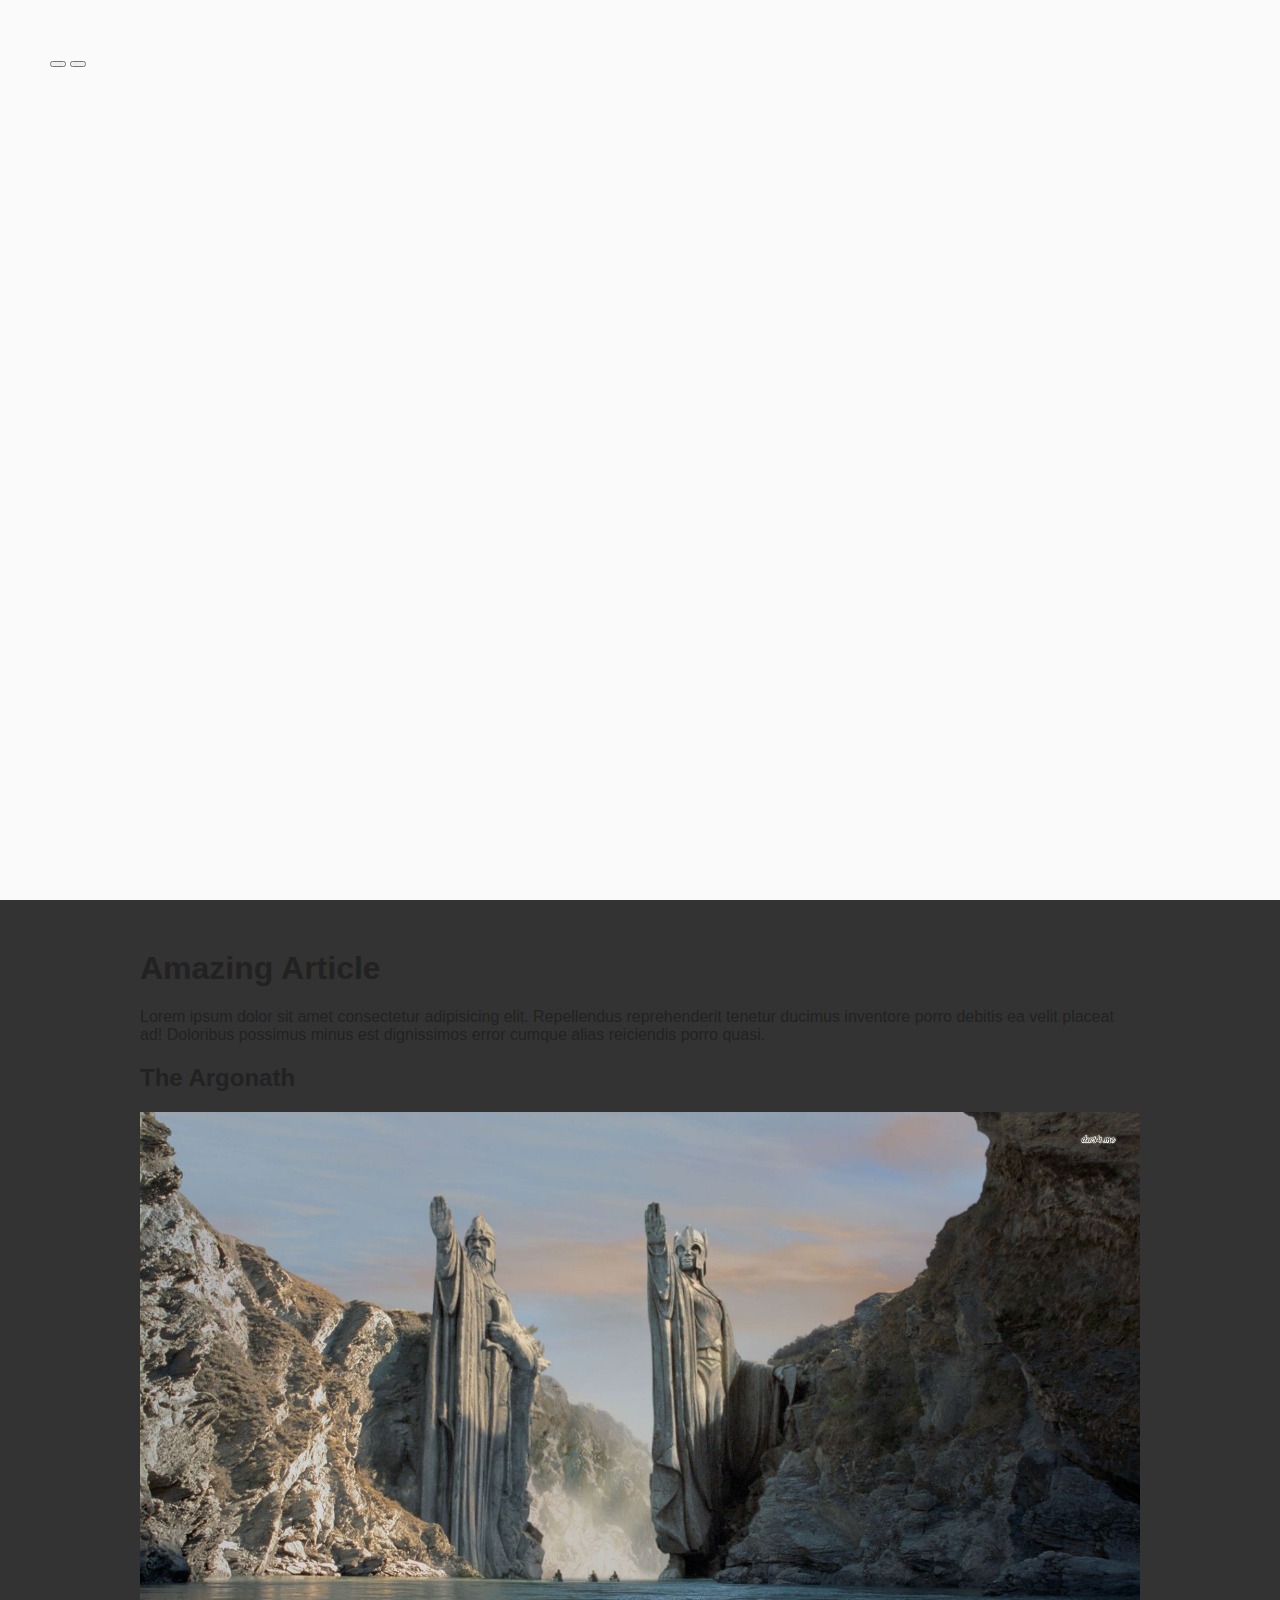
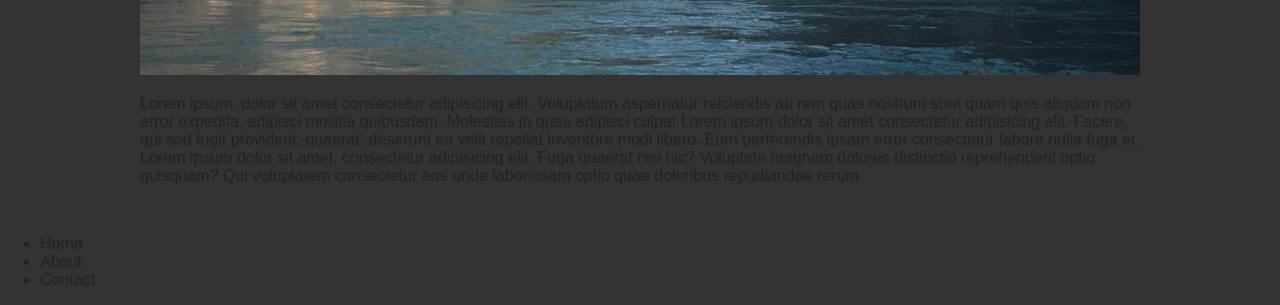
==== 3_rotatingnavigation/index.html @ 197903d6 "project 3 init" ====
<!DOCTYPE html>
<html lang="en">
  <head>
    <meta charset="UTF-8" />
    <meta name="viewport" content="width=device-width, initial-scale=1.0" />
    <title>Rotating Navigation</title>
    <link rel="stylesheet" href="./styles.css" />
  </head>
  <body>
    <div class="container">
      <div class="circle-container">
        <div class="circle">
          <button id="close">
            <i class="fas fa-times"></i>
          </button>
          <button id="open">
            <i class="fas fa-bars"></i>
          </button>
        </div>
      </div>
    </div>
    <main class="content">
      <section>
        <h1>Amazing Article</h1>
        <p>
          Lorem ipsum dolor sit amet consectetur adipisicing elit. Repellendus
          reprehenderit tenetur ducimus inventore porro debitis ea velit placeat
          ad! Doloribus possimus minus est dignissimos error cumque alias
          reiciendis porro quasi.
        </p>
      </section>
      <section>
        <h2>The Argonath</h2>
        <img src="./media/theargonath.jpg" alt="The argonath" />
        <p>
          Lorem ipsum, dolor sit amet consectetur adipisicing elit. Voluptatum
          aspernatur reiciendis ab rem quas nostrum sunt quam quis aliquam non
          error expedita, adipisci mollitia quibusdam. Molestias in quae
          adipisci culpa! Lorem ipsum dolor sit amet consectetur adipisicing
          elit. Facere, qui sed fugit provident, quaerat, deserunt ea velit
          repellat inventore modi libero. Eum perferendis ipsam error
          consectetur labore nulla fuga et. Lorem ipsum dolor sit amet,
          consectetur adipisicing elit. Fuga quaerat nisi hic? Voluptate magnam
          dolores distinctio reprehenderit optio quisquam? Qui voluptatem
          consectetur eos unde laboriosam optio quae doloribus repudiandae
          rerum.
        </p>
      </section>
    </main>
    <nav>
      <ul>
        <li>Home</li>
        <li>About</li>
        <li>Contact</li>
      </ul>
    </nav>
  </body>
  <script src="./main.js"></script>
</html>
---- 3_rotatingnavigation/styles.css ----
* {
  box-sizing: border-box;
}

body {
  font-family: sans-serif;
  background-color: #333;
  color: #222;
  overflow-x: hidden;
  margin: 0;
}

.container {
  background-color: #fafafa;
  transform-origin: top left;
  transition: transform 0.5s linear;
  width: 100vw;
  min-height: 100vh;
  padding: 50px;
}

.content img {
  max-width: 100%;
}

.content {
  max-width: 1000px;
  margin: 50px auto;
}
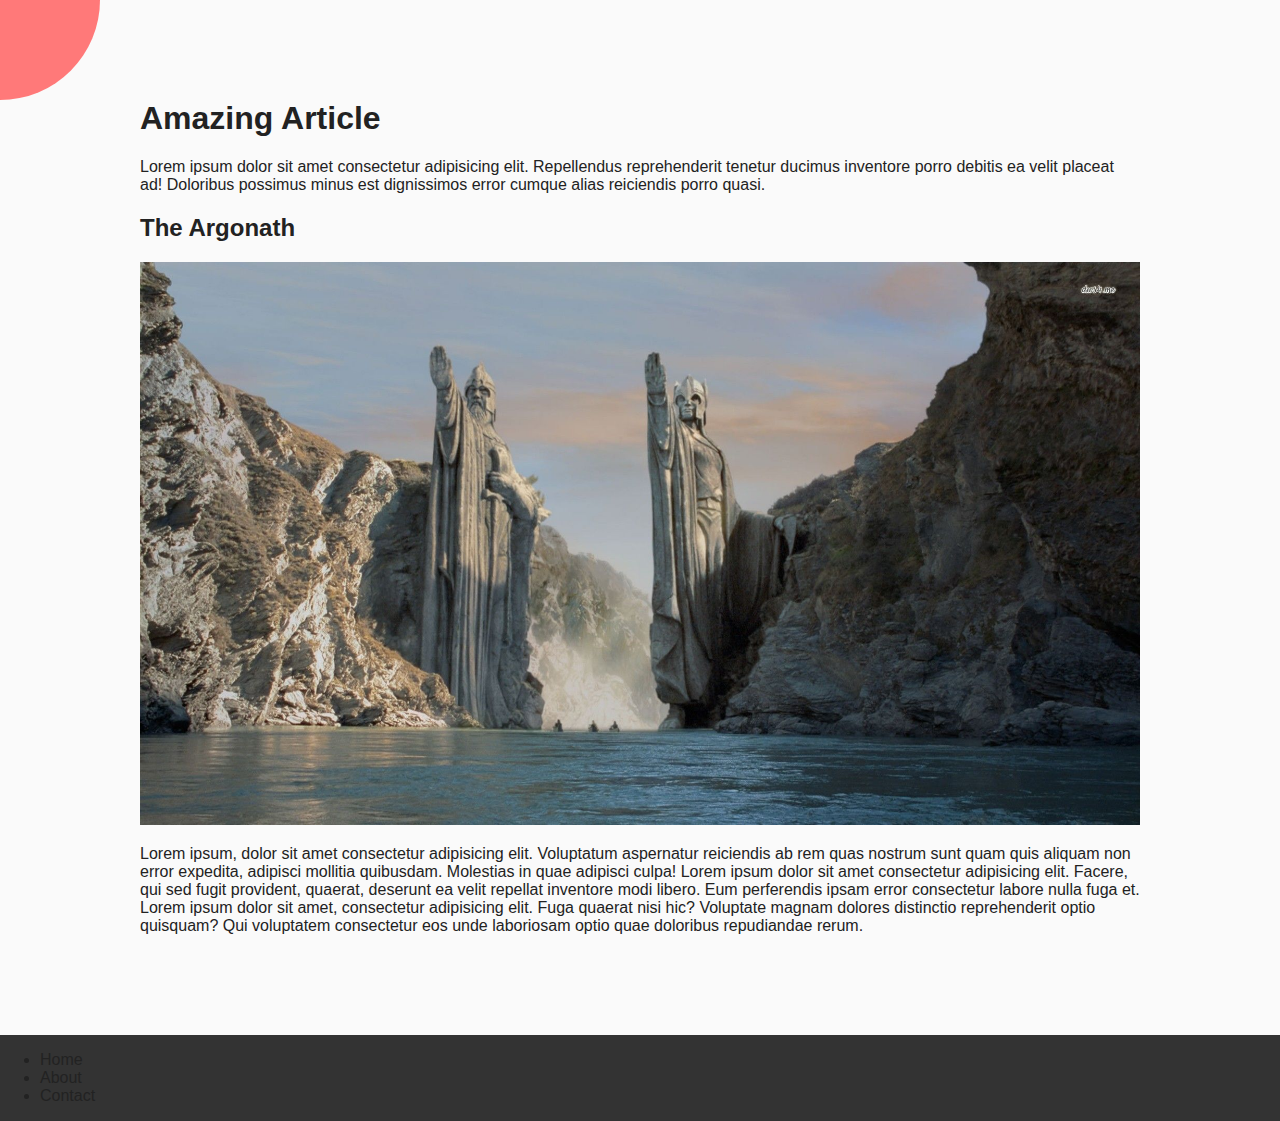
==== commit d80c6fee: "styles adding" ====
--- a/3_rotatingnavigation/index.html
+++ b/3_rotatingnavigation/index.html
@@ -18,9 +18,8 @@
           </button>
         </div>
       </div>
-    </div>
-    <main class="content">
-      <section>
+
+      <main class="content">
         <h1>Amazing Article</h1>
         <p>
           Lorem ipsum dolor sit amet consectetur adipisicing elit. Repellendus
@@ -28,8 +27,7 @@
           ad! Doloribus possimus minus est dignissimos error cumque alias
           reiciendis porro quasi.
         </p>
-      </section>
-      <section>
+
         <h2>The Argonath</h2>
         <img src="./media/theargonath.jpg" alt="The argonath" />
         <p>
@@ -45,8 +43,8 @@
           consectetur eos unde laboriosam optio quae doloribus repudiandae
           rerum.
         </p>
-      </section>
-    </main>
+      </main>
+    </div>
     <nav>
       <ul>
         <li>Home</li>
--- a/3_rotatingnavigation/styles.css
+++ b/3_rotatingnavigation/styles.css
@@ -19,6 +19,47 @@
   padding: 50px;
 }
 
+.circle-container {
+  position: fixed;
+  top: -100px;
+  left: -100px;
+}
+
+.circle {
+  background-color: #ff7979;
+  height: 200px;
+  width: 200px;
+  border-radius: 50%;
+  position: relative;
+  transition: transform 0.5s linear;
+}
+
+.circle button {
+  cursor: pointer;
+  position: absolute;
+  top: 50%;
+  left: 50%;
+  height: 100px;
+  background: transparent;
+  border: 0;
+  font-size: 26px;
+  color: #fff;
+}
+
+.circle button:focus {
+  outline: none;
+}
+
+.circle button#open {
+  left: 60%;
+}
+
+.circle button#close {
+  top: 60%;
+  transform: rotate(90deg);
+  transform-origin: top left;
+}
+
 .content img {
   max-width: 100%;
 }
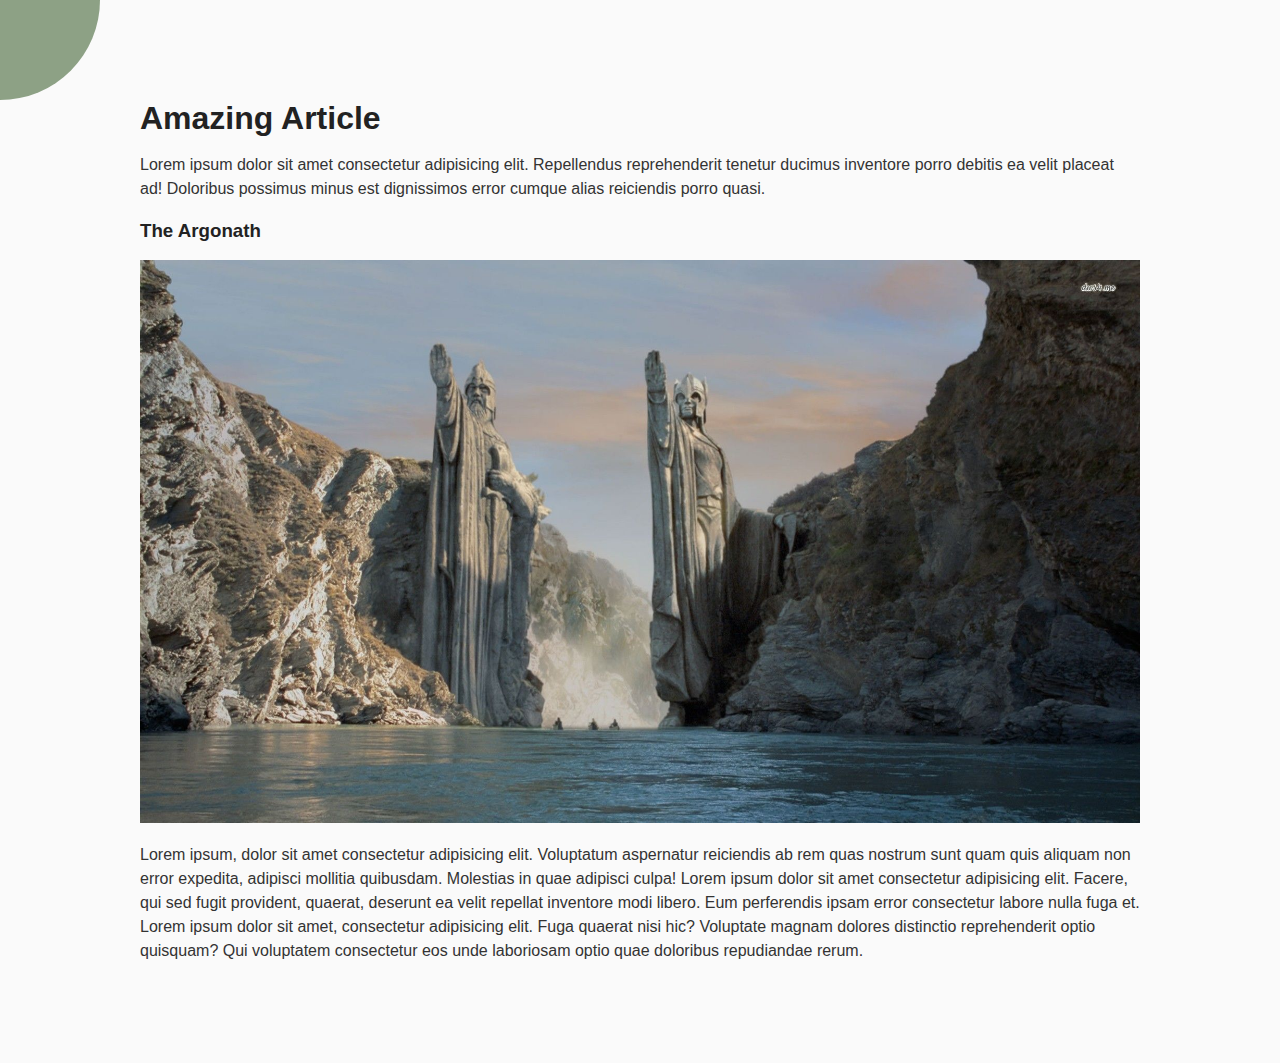
==== commit 05acf8bf: "finished project" ====
--- a/3_rotatingnavigation/index.html
+++ b/3_rotatingnavigation/index.html
@@ -4,6 +4,12 @@
     <meta charset="UTF-8" />
     <meta name="viewport" content="width=device-width, initial-scale=1.0" />
     <title>Rotating Navigation</title>
+    <link
+      rel="stylesheet"
+      href="https://cdnjs.cloudflare.com/ajax/libs/font-awesome/5.14.0/css/all.min.css"
+      integrity="sha512-1PKOgIY59xJ8Co8+NE6FZ+LOAZKjy+KY8iq0G4B3CyeY6wYHN3yt9PW0XpSriVlkMXe40PTKnXrLnZ9+fkDaog=="
+      crossorigin="anonymous"
+    />
     <link rel="stylesheet" href="./styles.css" />
   </head>
   <body>
@@ -28,7 +34,7 @@
           reiciendis porro quasi.
         </p>
 
-        <h2>The Argonath</h2>
+        <h3>The Argonath</h3>
         <img src="./media/theargonath.jpg" alt="The argonath" />
         <p>
           Lorem ipsum, dolor sit amet consectetur adipisicing elit. Voluptatum
@@ -47,9 +53,9 @@
     </div>
     <nav>
       <ul>
-        <li>Home</li>
-        <li>About</li>
-        <li>Contact</li>
+        <li><i class="fas fa-home"></i> Home</li>
+        <li><i class="fas fa-user-alt"></i> About</li>
+        <li><i class="fas fa-envelope"></i> Contact</li>
       </ul>
     </nav>
   </body>
--- a/3_rotatingnavigation/styles.css
+++ b/3_rotatingnavigation/styles.css
@@ -19,6 +19,19 @@
   padding: 50px;
 }
 
+.container.show-nav .circle {
+  transform: rotate(-70deg);
+}
+
+.container.show-nav {
+  transform: rotate(-20deg);
+}
+
+.container.show-nav + nav li {
+  transform: translateX(0);
+  transition-delay: 0.3s;
+}
+
 .circle-container {
   position: fixed;
   top: -100px;
@@ -26,7 +39,7 @@
 }
 
 .circle {
-  background-color: #ff7979;
+  background-color: rgb(141, 161, 133);
   height: 200px;
   width: 200px;
   border-radius: 50%;
@@ -68,3 +81,52 @@
   max-width: 1000px;
   margin: 50px auto;
 }
+
+.content h1 {
+  margin: 0;
+}
+
+.content small {
+  color: #555;
+  font-style: italic;
+}
+
+.content p {
+  color: #333;
+  line-height: 1.5;
+}
+
+nav {
+  position: fixed;
+  bottom: 40px;
+  left: 0;
+  z-index: 100;
+}
+
+nav ul {
+  list-style-type: none;
+  padding-left: 30px;
+}
+
+nav ul li {
+  text-transform: uppercase;
+  color: #fff;
+  margin: 40px 0;
+  transform: translateX(-100%);
+  transition: transform 0.4s ease-in;
+}
+
+nav ul li i {
+  font-size: 20px;
+  margin-right: 10px;
+}
+
+nav ul li + li {
+  margin-left: 15px;
+  transform: translateX(-150%);
+}
+
+nav ul li + li + li {
+  margin-left: 30px;
+  transform: translateX(-200%);
+}
